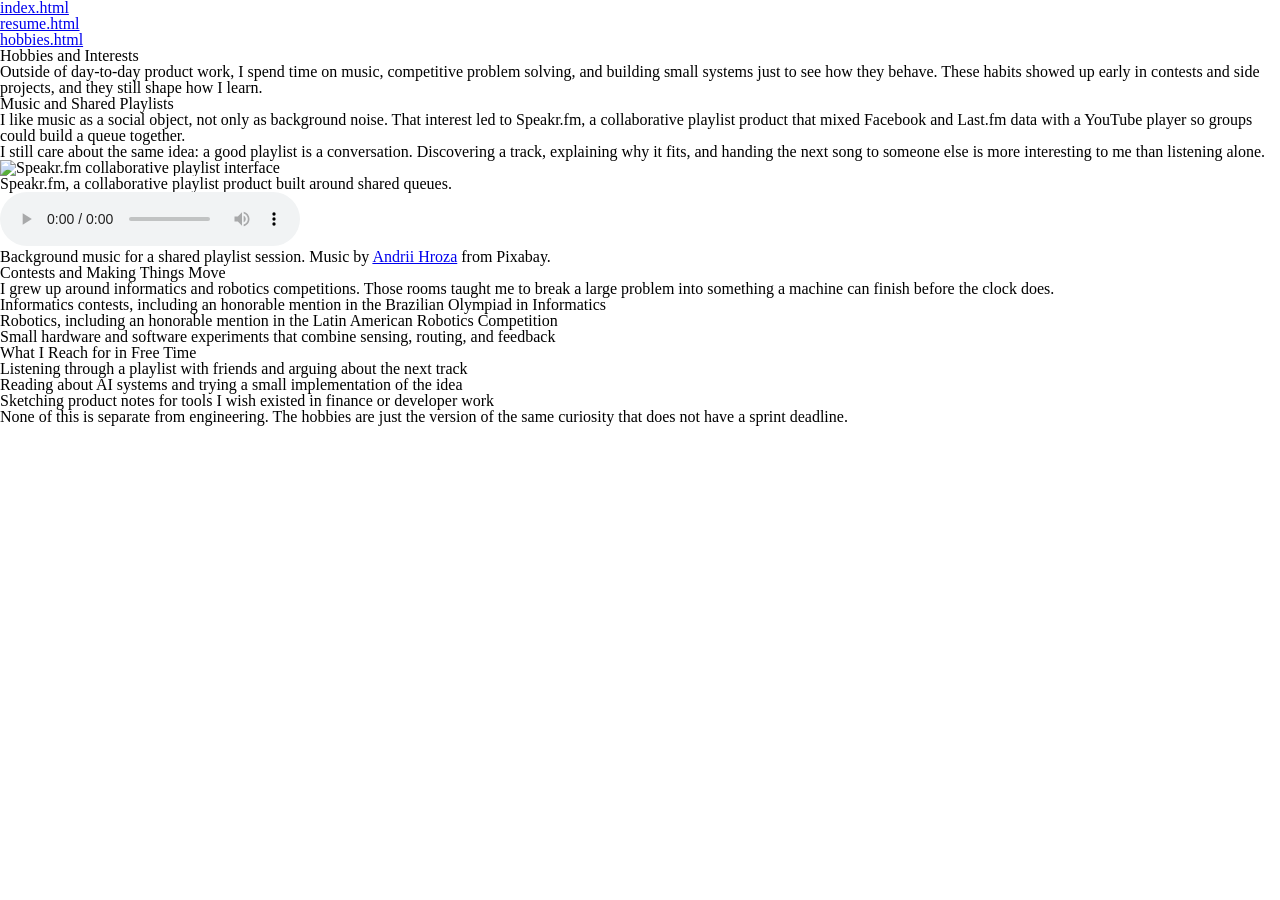
==== hobbies.html @ 111ba2f8 "feat: link reset and screen stylesheets" ====
<!DOCTYPE html>
<html lang="en">
  <head>
    <meta charset="utf-8">
    <meta name="robots" content="noindex, nofollow, noarchive">
    <title>Hobbies | Luis Eduardo Brito</title>
    <link rel="stylesheet" href="css/reset.css">
    <link rel="stylesheet" href="css/screen.css">
  </head>
  <body class="page-hobbies">
    <header>
      <nav aria-label="Site pages">
        <ul>
          <li>
            <a href="index.html">index.html</a>
          </li>
          <li>
            <a href="resume.html">resume.html</a>
          </li>
          <li>
            <a href="hobbies.html" aria-current="page">hobbies.html</a>
          </li>
        </ul>
      </nav>
    </header>
    <main>
      <article>
        <h1>Hobbies and Interests</h1>
        <p>Outside of day-to-day product work, I spend time on music, competitive problem solving, and building small systems just to see how they behave. These habits showed up early in contests and side projects, and they still shape how I learn.</p>
        <section>
          <h2>Music and Shared Playlists</h2>
          <p>I like music as a social object, not only as background noise. That interest led to Speakr.fm, a collaborative playlist product that mixed Facebook and Last.fm data with a YouTube player so groups could build a queue together.</p>
          <p>I still care about the same idea: a good playlist is a conversation. Discovering a track, explaining why it fits, and handing the next song to someone else is more interesting to me than listening alone.</p>
          <figure>
            <img src="media/images/speakrfm.jpg" alt="Speakr.fm collaborative playlist interface">
            <figcaption>Speakr.fm, a collaborative playlist product built around shared queues.</figcaption>
          </figure>
          <figure>
            <audio controls>
              <source src="media/audio/elevator-music.mp3" type="audio/mpeg">
              Your browser does not support audio playback. You can
              <a href="media/audio/elevator-music.mp3">download elevator-music.mp3</a>
              instead.
            </audio>
            <figcaption>
              Background music for a shared playlist session. Music by
              <a href="https://pixabay.com/users/andriih-56549121/?utm_source=link-attribution&amp;utm_medium=referral&amp;utm_campaign=music&amp;utm_content=599228">Andrii Hroza</a>
              from Pixabay.
            </figcaption>
          </figure>
        </section>
        <section>
          <h2>Contests and Making Things Move</h2>
          <p>I grew up around informatics and robotics competitions. Those rooms taught me to break a large problem into something a machine can finish before the clock does.</p>
          <ul>
            <li>Informatics contests, including an honorable mention in the Brazilian Olympiad in Informatics</li>
            <li>Robotics, including an honorable mention in the Latin American Robotics Competition</li>
            <li>Small hardware and software experiments that combine sensing, routing, and feedback</li>
          </ul>
        </section>
        <section>
          <h2>What I Reach for in Free Time</h2>
          <ol>
            <li>Listening through a playlist with friends and arguing about the next track</li>
            <li>Reading about AI systems and trying a small implementation of the idea</li>
            <li>Sketching product notes for tools I wish existed in finance or developer work</li>
          </ol>
          <p>None of this is separate from engineering. The hobbies are just the version of the same curiosity that does not have a sprint deadline.</p>
        </section>
      </article>
    </main>
  </body>
</html>
---- css/screen.css ----
/* Original site styles for Project 2 */
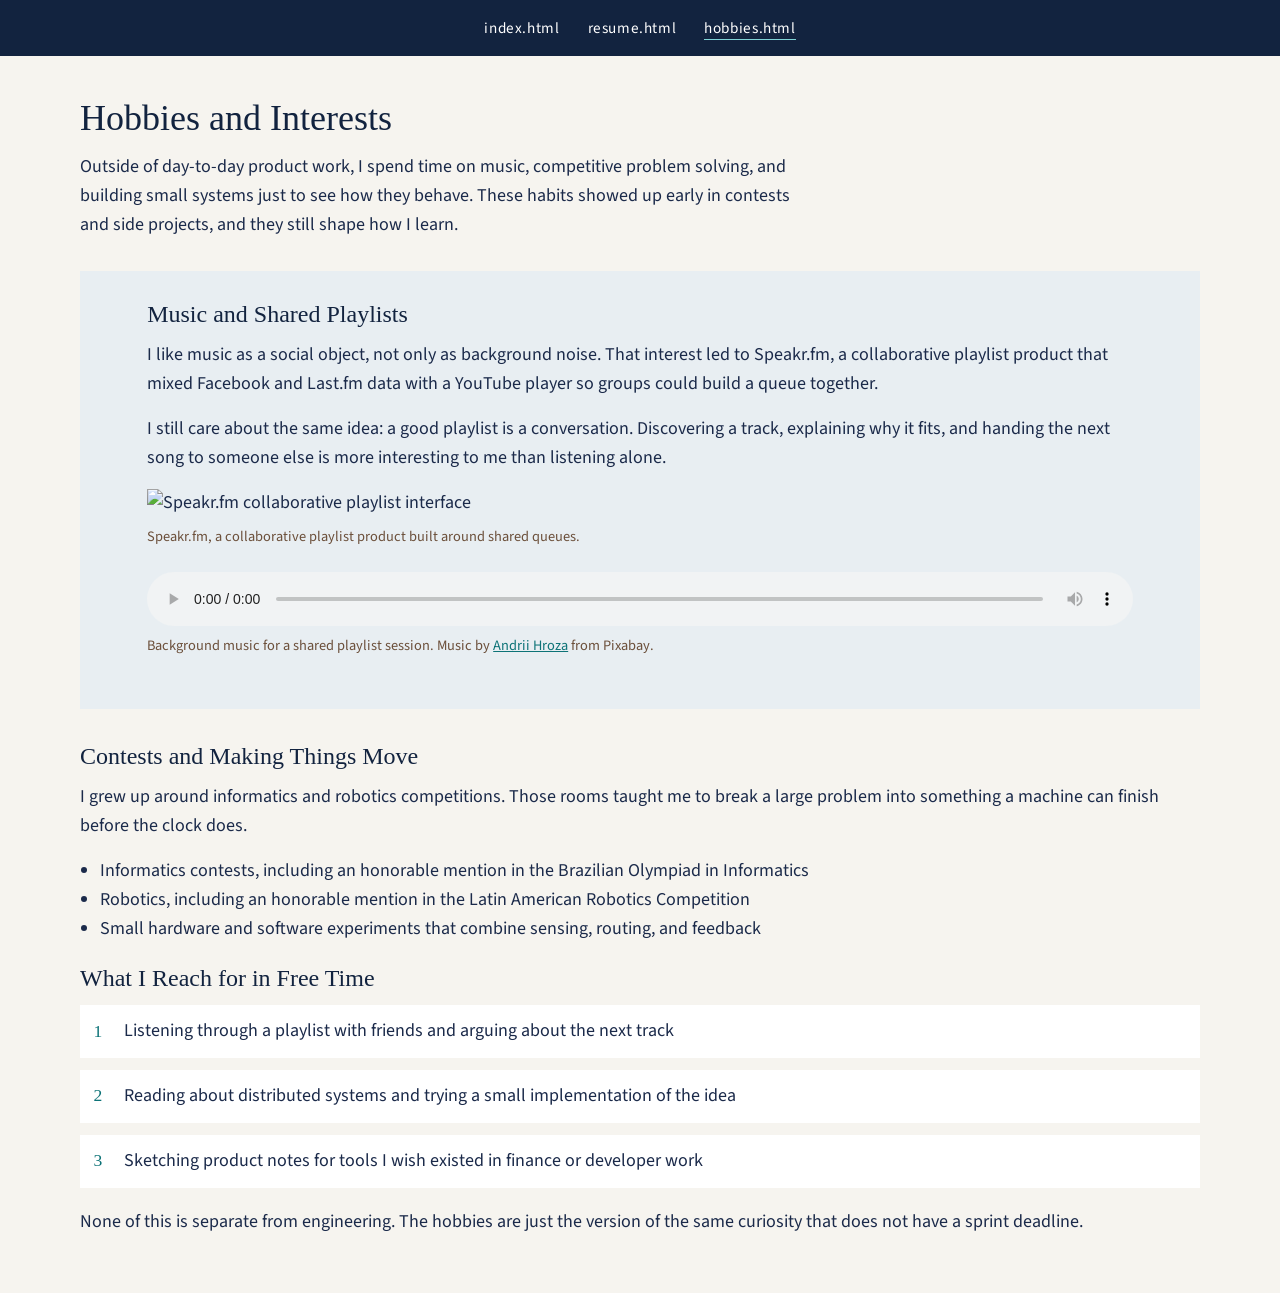
==== commit 5d06ddbc: "fix: minor text fixes and css" ====
--- a/hobbies.html
+++ b/hobbies.html
@@ -2,6 +2,7 @@
 <html lang="en">
   <head>
     <meta charset="utf-8">
+    <meta name="viewport" content="width=device-width, initial-scale=1">
     <meta name="robots" content="noindex, nofollow, noarchive">
     <title>Hobbies | Luis Eduardo Brito</title>
     <link rel="stylesheet" href="css/reset.css">
@@ -62,7 +63,7 @@
           <h2>What I Reach for in Free Time</h2>
           <ol>
             <li>Listening through a playlist with friends and arguing about the next track</li>
-            <li>Reading about AI systems and trying a small implementation of the idea</li>
+            <li>Reading about distributed systems and trying a small implementation of the idea</li>
             <li>Sketching product notes for tools I wish existed in finance or developer work</li>
           </ol>
           <p>None of this is separate from engineering. The hobbies are just the version of the same curiosity that does not have a sprint deadline.</p>
--- a/css/screen.css
+++ b/css/screen.css
@@ -1 +1,289 @@
+@import url("https://fonts.googleapis.com/css2?family=Source+Sans+3:ital,wght@0,400;0,600;0,700;1,400&display=swap");
+
 /* Original site styles for Project 2 */
+
+body {
+  background-color: #f6f4ef;
+  color: #1b2a4a;
+  font-family: "Source Sans 3", "Helvetica Neue", Arial, sans-serif;
+  font-size: 1.125rem;
+  line-height: 1.6;
+}
+
+h1,
+h2,
+h3 {
+  color: #12233f;
+  font-family: Georgia, "Times New Roman", serif;
+  font-weight: 400;
+  line-height: 1.25;
+  margin: 0 0 0.75rem;
+}
+
+h1 {
+  font-size: 2.25rem;
+}
+
+h2 {
+  font-size: 1.5rem;
+}
+
+h3 {
+  font-size: 1.2rem;
+}
+
+a {
+  color: #0d7377;
+}
+
+a:hover,
+a:focus {
+  color: #095c5f;
+}
+
+body > header {
+  background-color: #12233f;
+  color: #ffffff;
+  padding: 0.85rem 1.25rem;
+}
+
+body > header nav ul {
+  display: flex;
+  flex-wrap: wrap;
+  justify-content: center;
+  list-style: none;
+  gap: 0.5rem 1.75rem;
+}
+
+body > header nav a,
+body > header nav a:visited {
+  color: #ffffff;
+  font-size: 0.95rem;
+  letter-spacing: 0.04em;
+  text-decoration: none;
+}
+
+body > header nav a:hover,
+body > header nav a:focus {
+  color: #7fd3d6;
+}
+
+body > header nav a[aria-current="page"] {
+  border-bottom: 0.12rem solid #7fd3d6;
+  color: #ffffff;
+}
+
+main {
+  padding: 2rem 6%;
+}
+
+p {
+  margin: 0 0 1rem;
+}
+
+main ul,
+main ol {
+  margin: 0 0 1.25rem 1.25rem;
+}
+
+main ul {
+  list-style: disc;
+}
+
+main ol {
+  list-style: decimal;
+}
+
+img {
+  display: block;
+  height: auto;
+  max-width: 100%;
+}
+
+figure {
+  margin: 0 0 1.5rem;
+}
+
+figcaption {
+  color: #4a5568;
+  font-size: 0.9rem;
+  margin-top: 0.5rem;
+}
+
+audio {
+  display: block;
+  max-width: 100%;
+  width: 100%;
+}
+
+.page-index main {
+  box-sizing: border-box;
+  margin: 0 auto;
+  max-width: 52rem;
+  padding: 2.5rem 0;
+  width: 88%;
+}
+
+.page-index article > p:first-of-type {
+  font-size: 1.25rem;
+  max-width: 40rem;
+}
+
+.page-index section {
+  border-left: 0.25rem solid #0d7377;
+  margin: 2rem 0 0;
+  padding-left: 1.25rem;
+}
+
+.page-index figure {
+  margin: 1.5rem -4%;
+}
+
+.page-index ol {
+  list-style: none;
+  margin-left: 0;
+}
+
+.page-index ol li {
+  margin: 0 0 0.65rem;
+  padding-left: 2rem;
+  position: relative;
+}
+
+.page-index ol li::before {
+  color: #0d7377;
+  content: counter(list-item) ".";
+  font-family: Georgia, "Times New Roman", serif;
+  font-weight: 700;
+  left: 0;
+  position: absolute;
+}
+
+.page-resume main {
+  margin: 2rem auto;
+  padding: 0;
+  width: 960px;
+}
+
+.page-resume main > article {
+  background-color: #ffffff;
+  box-shadow: 0 0.5rem 1.5rem rgba(18, 35, 63, 0.08);
+  padding: 2.5rem 3rem;
+}
+
+.page-resume {
+  font-size: 1rem;
+}
+
+.page-resume main > article > header {
+  margin-bottom: 1.75rem;
+}
+
+.page-resume main > article > header figure {
+  width: 12rem;
+}
+
+.page-resume section {
+  margin-bottom: 1.5rem;
+}
+
+.page-resume section article {
+  border-top: 0.06rem solid #d7d2c8;
+  margin-top: 1rem;
+  padding-top: 1rem;
+}
+
+.page-resume time {
+  color: #4a5568;
+  font-size: 0.9rem;
+}
+
+.page-hobbies main {
+  box-sizing: border-box;
+  margin: 0 auto;
+  max-width: 70rem;
+  padding: 2.5rem 0;
+  width: 92%;
+}
+
+.page-hobbies article > p:first-of-type {
+  max-width: 46rem;
+}
+
+.page-hobbies section:first-of-type {
+  background-color: #e8eef2;
+  margin: 2rem 0;
+  padding: 1.75rem 6%;
+}
+
+.page-hobbies figure img {
+  width: 100%;
+}
+
+.page-hobbies ol {
+  list-style: none;
+  margin-left: 0;
+}
+
+.page-hobbies ol li {
+  background-color: #ffffff;
+  margin: 0 0 0.75rem;
+  padding: 0.75rem 1rem 0.75rem 2.75rem;
+  position: relative;
+}
+
+.page-hobbies ol li::before {
+  color: #0d7377;
+  content: counter(list-item);
+  font-family: Georgia, "Times New Roman", serif;
+  font-size: 1.1rem;
+  left: 0.85rem;
+  position: absolute;
+  top: 0.7rem;
+}
+
+.page-hobbies figcaption {
+  color: #6b4f3a;
+}
+
+@media screen and (max-width: 62em) {
+  h1 {
+    font-size: 1.85rem;
+  }
+
+  .page-index figure {
+    margin-left: 0;
+    margin-right: 0;
+  }
+
+  .page-resume main {
+    width: 94%;
+  }
+
+  .page-resume main > article {
+    padding: 1.75rem 1.5rem;
+  }
+}
+
+@media screen and (max-width: 40em) {
+  body {
+    font-size: 1rem;
+  }
+
+  body > header nav ul {
+    gap: 0.65rem 1.1rem;
+  }
+
+  .page-index main,
+  .page-hobbies main {
+    width: 90%;
+  }
+
+  .page-resume main > article > header figure {
+    width: 8.5rem;
+  }
+
+  .page-hobbies section:first-of-type {
+    padding: 1.25rem 5%;
+  }
+}
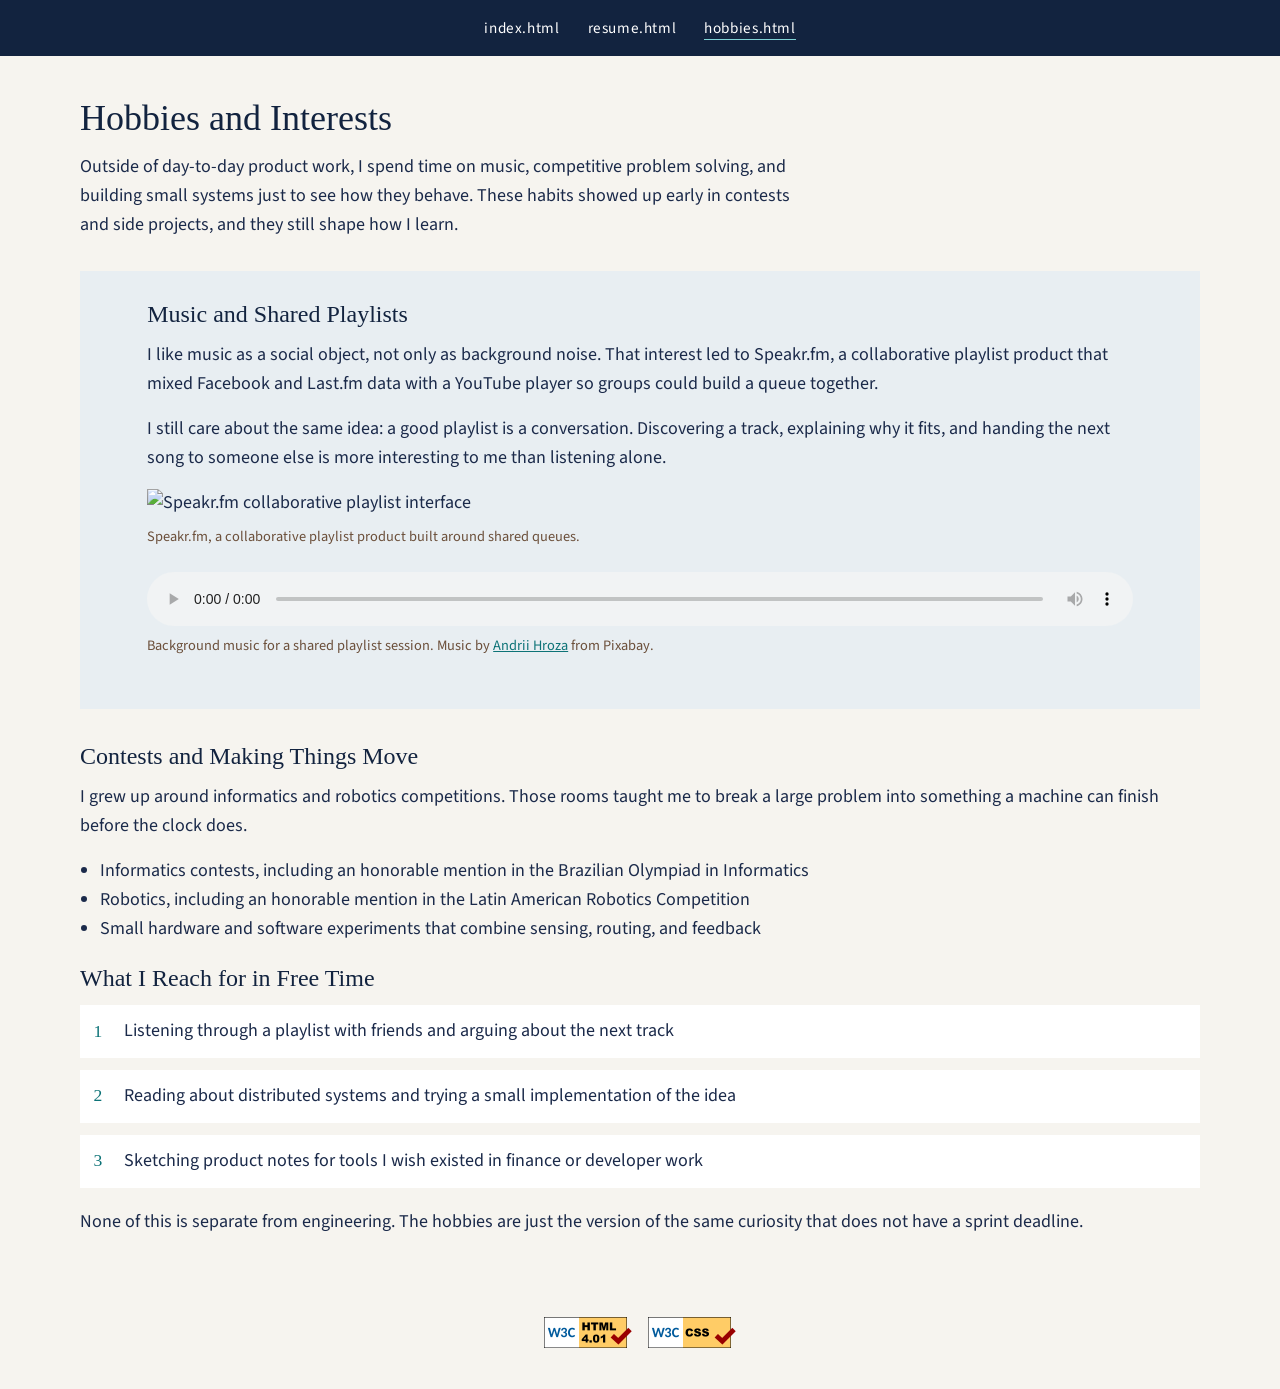
==== commit f3698ff4: "feat: use matching W3C HTML and CSS badges" ====
--- a/hobbies.html
+++ b/hobbies.html
@@ -70,5 +70,15 @@
         </section>
       </article>
     </main>
+    <footer>
+      <p>
+        <a href="https://validator.w3.org/nu/?doc=referer">
+          <img class="valid-badge" src="media/images/valid-html.png" alt="Valid HTML!">
+        </a>
+        <a href="https://jigsaw.w3.org/css-validator/check/referer">
+          <img class="valid-badge" src="media/images/valid-css.png" alt="Valid CSS!">
+        </a>
+      </p>
+    </footer>
   </body>
 </html>
--- a/css/screen.css
+++ b/css/screen.css
@@ -116,6 +116,32 @@
   width: 100%;
 }
 
+footer {
+  padding: 1.5rem 6% 2rem;
+  text-align: center;
+}
+
+footer p {
+  margin: 0;
+}
+
+footer a {
+  display: inline-block;
+  margin: 0 0.4rem;
+}
+
+footer img {
+  border: 0;
+  display: inline-block;
+  height: auto;
+  width: auto;
+}
+
+footer .valid-badge {
+  height: 31px;
+  width: 88px;
+}
+
 .page-index main {
   box-sizing: border-box;
   margin: 0 auto;
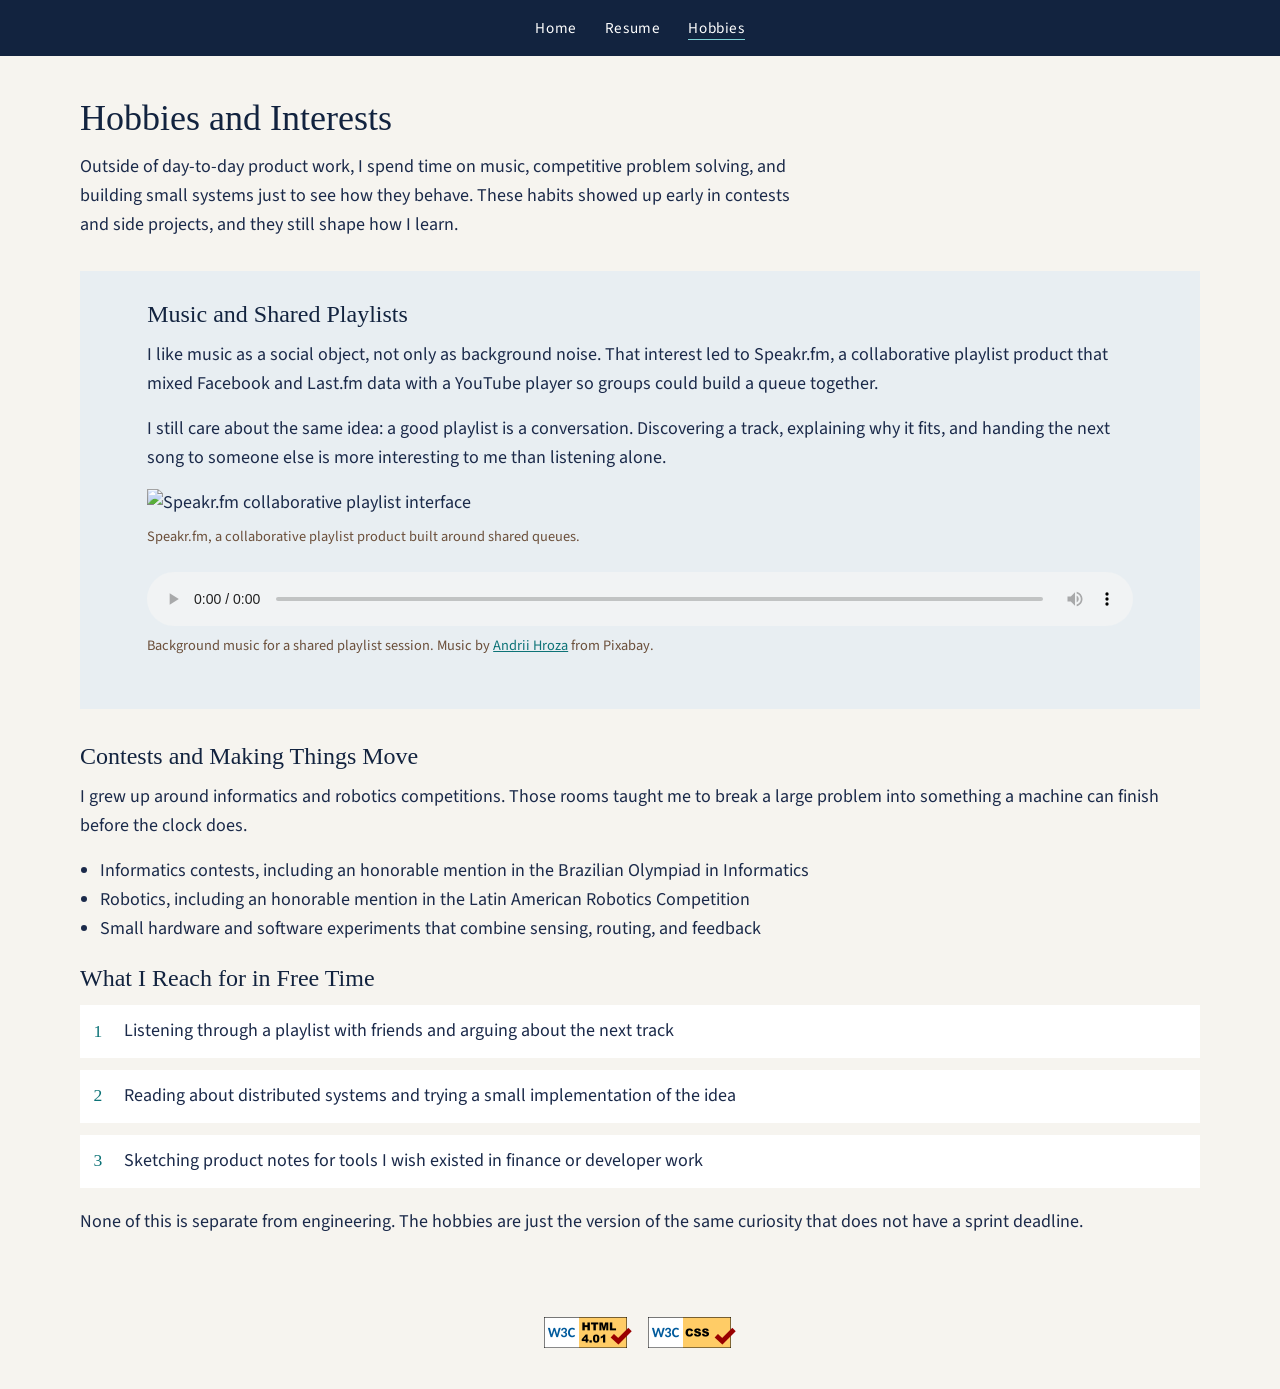
==== commit 9b863ab7: "fix: remove file extensions from navigation labels" ====
--- a/hobbies.html
+++ b/hobbies.html
@@ -13,13 +13,13 @@
       <nav aria-label="Site pages">
         <ul>
           <li>
-            <a href="index.html">index.html</a>
+            <a href="index.html">Home</a>
           </li>
           <li>
-            <a href="resume.html">resume.html</a>
+            <a href="resume.html">Resume</a>
           </li>
           <li>
-            <a href="hobbies.html" aria-current="page">hobbies.html</a>
+            <a href="hobbies.html" aria-current="page">Hobbies</a>
           </li>
         </ul>
       </nav>
